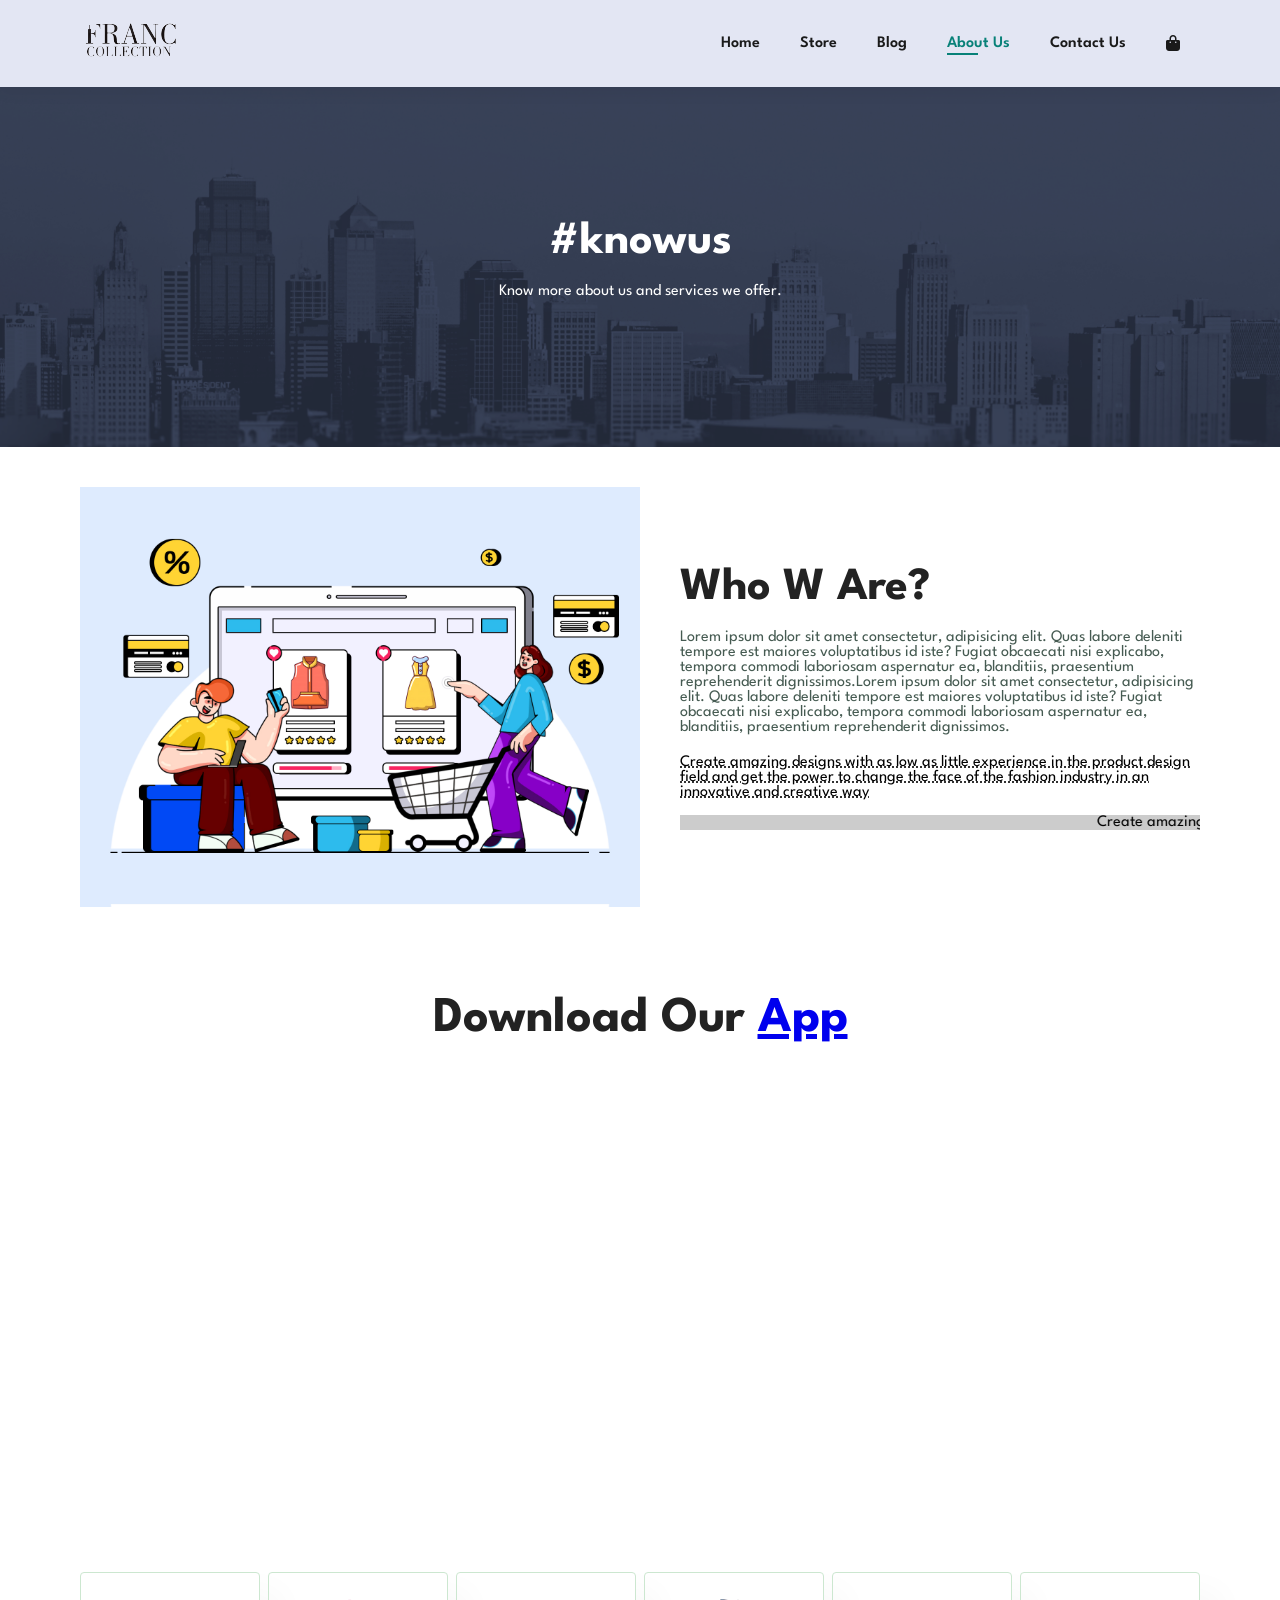
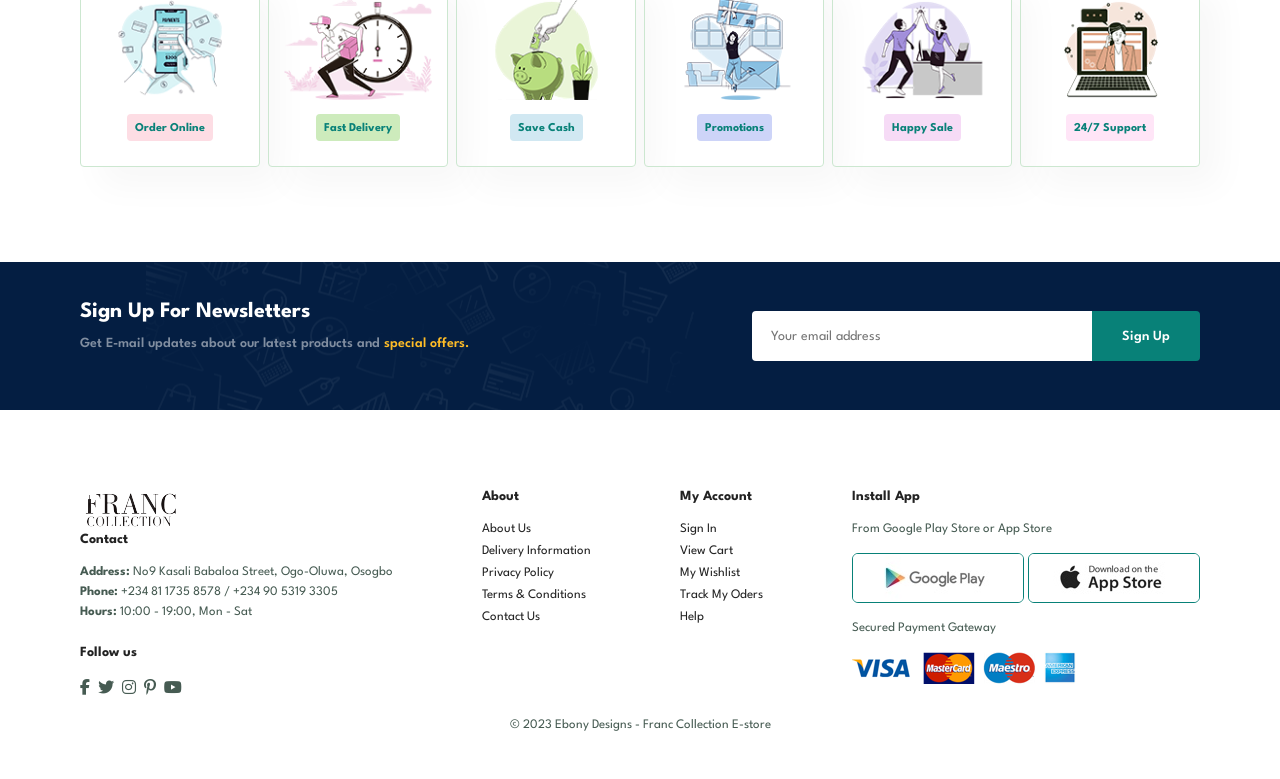
==== about.html @ 23399b06 "Add files via upload" ====
<!DOCTYPE html>
<html lang="en">
<head>
    <meta charset="UTF-8">
    <meta http-equiv="X-UA-Compatible" content="IE=edge">
    <meta name="viewport" content="width=device-width, initial-scale=1.0">
    <title>Franc</title>
    <link rel="stylesheet" href="https://cdnjs.cloudflare.com/ajax/libs/font-awesome/6.4.0/css/all.min.css" integrity="sha512-iecdLmaskl7CVkqkXNQ/ZH/XLlvWZOJyj7Yy7tcenmpD1ypASozpmT/E0iPtmFIB46ZmdtAc9eNBvH0H/ZpiBw==" crossorigin="anonymous" referrerpolicy="no-referrer">
    <link rel="stylesheet" href="style.css">
   
</head>
<body>

    <section id="header">
        <a href="#"><img src="img/franc.png" class="logos" alt="logo"></a>

        <div>
            <ul id="navbar">
                <li><a href="index.html">Home</a></li>
                <li><a href="store.html">Store</a></li>
                <li><a href="blog.html">Blog</a></li>
                <li><a class="active" href="about.html">About Us</a></li>
                <li><a href="contact.html">Contact Us</a></li>
                <li id="lg-bag"><a href="cart.html"><i class="fa-solid fa-shopping-bag"></i></a></li>
                <a href="#" id="close"><i class="fas fa-times"></i></a>
            </ul>
        </div>
        <div id="mobile">
            <a href="cart.html"><i class="fa-solid fa-shopping-bag"></i></a>
            <i id="bar" class="fas fa-outdent"></i>
        </div>
    </section>

    <section id="page-header" class="about-header">
        <h2>#knowus</h2>
        <p>Know more about us and services we offer.</p>
    </section>

    <section id="about-head" class="section-p1">
        <img src="img/about/a6.jpg" alt="">
        <div>
            <h2>Who W Are?</h2>
            <p>Lorem ipsum dolor sit amet consectetur, adipisicing elit. Quas labore deleniti tempore est maiores voluptatibus 
                id iste? Fugiat obcaecati nisi explicabo, tempora commodi laboriosam aspernatur ea, blanditiis, praesentium 
                reprehenderit dignissimos.Lorem ipsum dolor sit amet consectetur, adipisicing elit. Quas labore deleniti tempore
                est maiores voluptatibus id iste? Fugiat obcaecati nisi explicabo, tempora commodi laboriosam aspernatur ea, blanditiis,
                praesentium reprehenderit dignissimos.</p>

            <abbr title="">Create amazing designs with as low as little experience in the product design field and get the power to change 
                           the face of the fashion industry in an innovative and creative way</abbr>
            <br><br>
            <marquee bgcolor="#ccc" loop="-1" scrollamount="5" width="100%">Create amazing designs with as low as little experience in the 
                product design field and get the power to change the face of the fashion industry in an innovative and creative way</marquee>
        </div>
    </section>

    <section id="about-app" class="section-p1">
        <h1>Download Our <a href="#">App</a> </h1>
        <div class="video">
            <video autoplay muted loop src="img/about/1.mp4"></video>
        </div>
    </section>

    <section id="feature" class="section-p1">
        <div class="fe-box">
            <img src="/img/features/f1.png">
            <h6> Order Online</h6>
        </div>
        <div class="fe-box">
            <img src="/img/features/f2.png">
            <h6>Fast Delivery</h6>
        </div>
        <div class="fe-box">
            <img src="/img/features/f3.png">
            <h6>Save Cash</h6>
        </div>
        <div class="fe-box">
            <img src="/img/features/f4.png">
            <h6>Promotions</h6>
        </div>
        <div class="fe-box">
            <img src="/img/features/f5.png">
            <h6>Happy Sale</h6>
        </div>
        <div class="fe-box">
            <img src="/img/features/f6.png">
            <h6>24/7 Support</h6>
        </div>
    </section>

    <section id="newsletter" class="section-p1 section-m1">
        <div class="newstext">
            <h4>Sign Up For Newsletters</h4>
            <p>Get E-mail updates about our latest products and <span>special offers.</span></p>
        </div>
        <div class="form">
            <input type="text" placeholder="Your email address">
            <button  class="normal">Sign Up</button>
        </div>
    </section>

    <footer class="section-p1">
        <div class="col">
            <img src="img/franc.png" alt="">
            <h4>Contact</h4>
            <p><strong>Address:</strong> No9 Kasali Babaloa Street, Ogo-Oluwa, Osogbo</p>
            <p><strong>Phone:</strong> +234 81 1735 8578 / +234 90 5319 3305</p>
            <p><strong>Hours:</strong> 10:00 - 19:00, Mon - Sat</p>
            <div class="follow">
                <h4>Follow us</h4>
                <div class="icon">
                    <i class="fab fa-facebook-f"></i>
                    <i class="fab fa-twitter"></i>
                    <i class="fab fa-instagram"></i>
                    <i class="fab fa-pinterest-p"></i>
                    <i class="fab fa-youtube"></i>
                </div>
            </div>
        </div>

        <div class="col">
            <h4>About</h4>
            <a href="#">About Us</a>
            <a href="#">Delivery Information</a>
            <a href="#">Privacy Policy</a>
            <a href="#">Terms & Conditions</a>
            <a href="#">Contact Us</a>
        </div>

        <div class="col">
            <h4>My Account</h4>
            <a href="#">Sign In</a>
            <a href="#">View Cart</a>
            <a href="#">My Wishlist</a>
            <a href="#">Track My Oders</a>
            <a href="#">Help</a>
        </div>

        <div class="col install">
            <h4>Install App</h4>
            <p>From Google Play Store or App Store</p>
            <div class="row">
                <img src="img/pay/play.jpg" alt="">
                <img src="img/pay/app.jpg" alt="">
            </div>
            <p>Secured Payment Gateway</p> 
            <img class="logo" src="img/pay/pay.png" alt="">
        </div>
        
        <div class="copyright">
            <p>&copy; 2023 Ebony Designs - Franc Collection E-store</p>
        </div>
    </footer>
    

    <script src="script.js"></script>
</body>
</html>
---- style.css ----
@import url('https://fonts.googleapis.com/css2?family=Spartan:wght@100;200;300;400;500;600;800;900&display=swap');
*{
    margin: 0;
    padding: 0;
    box-sizing: border-box;
    font-family: 'Spartan', sans-serif;
}

h1{
    font-size: 50px;
    line-height: 64px;
    color: #222;
}

h2{
    font-size: 46px;
    line-height: 54px;
    color: #222;
}

h4{
    font-size: 20px;
    color: #222;
}

h6{
    font-weight: 700;
    font-size: 12px;
}

p{
    font-size: 16px;
    color: #465b52;
    margin: 15px 0 20px 0;
}

.section-p1{
    padding: 40px 80px;
}

.section-m1{
    margin: 40px 0;
}

button.normal{
    font-size: 14px;
    font-weight: 600;
    padding: 15px 30px;
    color: #000;
    background-color: #fff;
    border-radius: 4px;
    cursor: pointer;
    border: none;
    outline: none;
    transition: 0.2s;
}

button.white{
    font-size: 13px;
    font-weight: 600;
    padding: 11px 18px;
    color: #fff;
    background-color: transparent;
    cursor: pointer;
    border: 1px solid #fff;
    outline: none;
    transition: 0.2s;
}

body{
    width: 100%;
}

/* Header Part */
#header{
    display: flex;
    align-items: center;
    justify-content: space-between;
    padding: 20px 80px;
    background: #e3e6f3;
    box-shadow: 0 5px 15px rgba(0, 0, 0, 0.06);
    z-index: 999;
    position: sticky;
    top: 0;
    left: 0;
}

#navbar{
    display: flex;
    align-items: center;
    justify-content: center;
}

#navbar li{
    list-style: none;
    padding: 0 20px;
    position: relative;
}

#navbar li a{
    text-decoration: none;
    font-size: 16px;
    font-weight: 600;
    color: #1a1a1a;
    transition: 0.3s ease;
}

#navbar li a:hover,
#navbar li a.active{
    color: #088178; 
}

#navbar li a.active::after,
#navbar li a:hover::after{
    content: "";
    width: 30%;
    height: 2px;
    background: #088178;
    position: absolute;
    bottom: -4px;
    left: 20px;
}

#mobile{
    display: none;
    align-items: center;

}

#close{
    display: none;
}

/* Home Page */
#hero{
    background-image: url("img/cover.png");
    height: 90vh;
    width: 100%;
    background-size: cover;
    background-position: top 25% right 0;
    padding: 0 80px;
    display: flex;
    flex-direction: column;
    align-items: flex-start;
    justify-content: center;
}

#hero h4{
    padding-bottom: 15px;
}

#hero h1{
    color: #088178;
}

#hero button{
    background-image: url("img/button.png");
    background-repeat: no-repeat;
    background-color: transparent;
    color: #088178;
    border: 0;
    padding: 14px 80px 14px 65px;
    cursor: pointer;
    font-weight: 700;
    font-size: 15px;
}

#feature {
    display: flex;
    align-items: center;
    justify-content: space-between;
    flex-wrap: wrap;
}

#feature .fe-box{
    width: 180px;
    text-align: center;
    padding: 25px 15px;
    box-shadow: 20px 20px 34px rgba(0, 0, 0, 0.03);
    border: 1px solid #cce7d0;
    border-radius: 4px;
    margin: 15px 0;
}

#feature .fe-box:hover{
    box-shadow: 10px 10px 54px rgba(70, 62, 221, 0.1);
}

#feature .fe-box img{
    width: 100%;
    margin-bottom: 10px;
}

#feature .fe-box h6{
    padding: 9px 8px 6px 8px;
    display: inline-block;
    line-height: 1;
    border-radius: 4px;
    color: #088178;
    background-color: #fddde4;
}

#feature .fe-box:nth-child(2) h6{
    background-color: #cdebbc;
}

#feature .fe-box:nth-child(3) h6{
    background-color: #d1e8f2;
}

#feature .fe-box:nth-child(4) h6{
    background-color: #cdd4f8;
}

#feature .fe-box:nth-child(5) h6{
    background-color: #f6dbf6;
}

#feature .fe-box:nth-child(6) h6{
    background-color: #ffe5f7;
}

#product1{
    text-align: center;
}

#product1 .pro-container{
    display: flex;
    justify-content: space-between;
    padding-top: 20px;
    flex-wrap: wrap;
}

#product1 .pro{
    width: 23%;
    min-width: 250px;
    padding: 10px 12px;
    border: 1px solid #cce7d0;
    border-radius: 25px;
    cursor: pointer;
    box-shadow: 20px 20px 30px rgba(0, 0, 0, 0.02);
    margin: 15px 0;
    transition: 0.2s ease;
    position: relative;
}

#product1 .pro:hover{
    box-shadow: 20px 20px 30px rgba(0, 0, 0, 0.06);
}

#product1 .pro img{
    width: 100%;
    border-radius: 20px;
}

#product1 .pro .des{
    text-align: start;
    padding: 10px 0;
}

#product1 .pro .des span{
    color: #606063;
    font-size: 12px;

}

#product1 .pro .des h5{
    padding-top: 7px;
    color: #1a1a1a;
    font-size: 14px;
}

#product1 .pro .des i {
    font-size: 12px;
    color: rgb(243, 181, 25);
}

#product1 .pro .des h4{
    padding-top: 7px;
    font-size: 15px;
    font-weight: 700;
    color: #088178;
}

#product1 .pro .cart{
    width: 40px;
    height: 40px;
    line-height: 40px;
    border-radius: 50px;
    background-color: #e8f6ea;
    color: #088178;
    border: 1px solid #cce7d0;
    position: absolute;
    bottom: 20px;
    right: 10px;
}

#banner{
    display: flex;
    flex-direction: column;
    justify-content: center;
    align-items: center;
    text-align: center;
    background-image: url("img/banner/b2.jpg");
    width: 100%;
    height: 40vh;
    background-size: cover;
    background-position: center;
}

#banner h4{
    color: #fff;
    font-size: 16px;
}

#banner h2{
    color: #fff;
    font-size: 30px;
    padding: 10px 0;
}

#banner h2 span{
    color: #ef3636;
}

#banner button:hover{
    background: #088178;
    color: #fff;
}

#sm-banner{
    display: flex;
    justify-content: space-between;
    flex-wrap: wrap;
}

#sm-banner .banner-box{
    display: flex;
    flex-direction: column;
    justify-content: center;
    align-items: flex-start;
    background-image: url("img/banner/b10.jpg");
    min-width: 580px;
    height: 50vh;
    background-size: cover;
    background-position: center;
    padding: 30px;
}

#sm-banner .banner-box2{
    background-image: url("img/banner/b17.jpg");
}

#sm-banner h4{
    color: #fff;
    font-size: 20px;
    font-weight: 300;
}

#sm-banner h2{
    color: #fff;
    font-size: 28px;
    font-weight: 800;
}

#sm-banner span{
    color: #fff;
    font-size: 14px;
    font-weight: 500;
    padding-bottom: 15px;
}

#sm-banner .banner-box:hover button{
    background: #088178;
    border: 1px solid #088178;
}

#banner-3{
    display: flex;
    justify-content: space-between;
    flex-wrap: wrap;
    padding: 0 80px;
}

#banner-3 .banner-box{
    display: flex;
    flex-direction: column;
    justify-content: center;
    align-items: flex-start;
    background-image: url("img/banner/b18.jpg");
    min-width: 30%;
    height: 30vh;
    background-size: cover;
    background-position: center;
    padding: 20px;
    margin-bottom: 20px;
}

#banner-3 .banner-box2{
    background-image: url("img/banner/b7.jpg");
}

#banner-3 .banner-box3{
    background-image: url("img/banner/b4.jpg");
}

#banner-3 h2{
    color: #fff;
    font-weight: 900;
    font-size: 22px;
}

#banner-3 h3{
    color: #ec544e;
    font-weight: 800;
    font-size: 15px;
}

#newsletter{
    display: flex;
    justify-content: space-between;
    flex-wrap: wrap;
    align-items: center;
    background-image: url("img/banner/b14.png");
    background-repeat: no-repeat;
    background-position: 20% 30%;
    background-color: #041e42;
}

#newsletter h4{
    font-size: 22px;
    font-weight: 700;
    color: #fff;
}

#newsletter p{
    font-size: 14px;
    font-weight: 600;
    color: #818ea0;
}

#newsletter p span{
    color: #ffbd27;
}

#newsletter .form{
    display: flex;
    width: 40%;
}

#newsletter input{
    height: 3.125rem;
    padding: 0 1.25em;
    font-size: 14px;
    width: 100%;
    border: 1px solid transparent;
    border-radius: 4px;
    outline: none;
    border-top-right-radius: 0;
    border-bottom-right-radius: 0;
}

#newsletter button{
    background-color: #088178;
    color: #fff;
    white-space: nowrap;
    border-top-left-radius: 0;
    border-bottom-left-radius: 0;
}

footer{
    display: flex;
    flex-wrap: wrap;
    justify-content: space-between;
}

footer .col{
    display: flex;
    flex-direction: column;
    align-items: flex-start;
    margin-bottom: 20px;
}

footer .logo{
    margin-bottom: 30px;
}

footer h4{
    font-size: 14px;
    padding-bottom: 20px;
}

footer p{
    font-size: 13px;
    margin: 0 0 8px 0;
}

footer a{
    font-size: 13px;
    text-decoration: none;
    color: #222;
    margin-bottom: 10px;
}

footer .follow{
    margin-top: 20px;
}

footer .follow i{
    color: #465b52;
    padding-right: 4px;
    cursor: pointer;
}

footer .install .row img{
    border: 1px solid #088178;
    border-radius: 6px;
}

footer .install img{
    margin: 10px 0 15px 0;
}

footer .follow i:hover,
footer a:hover{
    color: #088178;
}


footer .copyright{
    width: 100%;
    text-align: center;
}

/*Store Page*/
#page-header{
    background-image: url("img/banner/b1.jpg");
    width: 100%;
    height: 40vh;
    background-size: cover;
    display: flex;
    justify-content: center;
    text-align: center;
    flex-direction: column;
    padding: 14px;
}

#page-header h2,
#page-header p{
    color: #fff;
}

#pagination{
    text-align: center;
}

#pagination a{
    text-decoration: none;
    background-color: #088178;
    padding: 15px 20px;
    border-radius: 4px;
    color: #fff;
    font-weight: 600;
}

#pagination a i{
    font-size: 16px;
    font-weight: 600;
}

/* Single Product */

#prodetails{
    display: flex;
    margin-top: 20px;
}

#prodetails .single-pro-image{
    width: 40%;
    margin-right: 50px;
}

.small-img-group{
    display: flex;
    justify-content: space-between;
}

.small-img-col{
    flex-basis: 24%;
    cursor: pointer;
}

#prodetails .single-pro-details{
    width: 50%;
    padding-top: 30px;
}

#prodetails .single-pro-details h4{
    padding: 40px 0 20px 0;
}

#prodetails .single-pro-details h2{
    font-size: 26px;
}

#prodetails .single-pro-details select{
    display: block;
    padding: 5px 10px;
    margin-bottom: 10px;
}

#prodetails .single-pro-details input{
    width: 50px;
    height: 47px;
    padding-left: 10px;
    font-size: 16px;
    margin-right: 10px;
}

#prodetails .single-pro-details input:focus{
    outline: none;
}

#prodetails .single-pro-details button{
    background: #088178;
    color: #fff;
}

#prodetails .single-pro-details span{
    line-height: 25px;
}

/*Blog Page*/
#page-header.blog-header{
    background-image: url(img/banner/b19.jpg);
}

#blog{
    padding: 150px 150px 0 150px;
}

#blog .blog-box{
    display: flex;
    align-items: center;
    width: 100%;
    position: relative;
    padding-bottom: 90px;
}

#blog .blog-img{
    width: 50%;
    margin-right: 40px;
}

#blog img{
    width: 100%;
    height: 300px;
    object-fit: cover;
}

#blog .blog-details{
    width: 50%;
}

#blog .blog-details a{
    text-decoration: none;
    font-size: 11px;
    color: #000;
    font-weight: 700;
    position: relative;
}

#blog .blog-details a::after{
    content: "";
    width: 50px;
    height: 1px;
    background-color: #000;
    position: absolute;
    top: 4px;
    right: -60px;
}

#blog .blog-details a:hover{
    color: #088178;
    transition: 0.3s;
}

#blog .blog-details a:hover::after{
    background-color: #088178;
}

#blog .blog-box h1{
    position: absolute;
    top: -40px;
    left: 0;
    font-size: 70px;
    font-weight: 700;
    color: #c9cbce;
    z-index: -9;
}

/*About Page*/
#page-header.about-header{
    background-image: url(img/about/banner.png);
}

#about-head{
    display: flex;
    align-items: center;
}

#about-head img{
    width: 50%;
    height: auto;
}

#about-head div{
    padding-left: 40px;
}

#about-app{
    text-align: center;
}

#about-app .video{
    width: 70%;
    height: 100%;
    margin: 30px auto 0 auto;
}

#about-app .video video{
    width: 100%;
    height: 100%;
    border-radius: 30px;
}

/*Contact Page*/
#contact-details{
    display: flex;
    align-items: center;
    justify-content: space-between;
}

#contact-details .details{
    width: 40%;
}

#contact-details .details span,
#form-details form span{
    font-size: 12px;
}

#contact-details .details h2,
#form-details form h2{
    font-size: 26px;
    line-height: 35px;
    padding: 20px 0;
}

#contact-details .details h3{
    font-size: 16px;
    padding-bottom: 15px;
}

#contact-details .details li{
    list-style: none;
    display: flex;
    padding: 10px 0;
}

#contact-details .details li i{
    font-size: 14px;
    padding-right: 22px;
}

#contact-details .details li p{
    margin: 0;
    font-size: 14px;
}

#contact-details .map iframe{
    width: 100%;
    height: 100%;
}

#contact-details .map{
    width: 55%;
    height: 400px;
}

#form-details{
    display: flex;
    justify-content: space-between;
    margin: 30px;
    padding: 80px;
    border: 1px solid #e1e1e1;
}

#form-details form{
    width: 65%;
    display: flex;
    flex-direction: column;
    align-items: flex-start;
}

#form-details form input,
#form-details form textarea{
    width: 100%;
    padding: 12px 15px;
    outline: none;
    margin-bottom: 20px;
    border: 1px solid #e1e1e1;
}

#form-details form button{
    background-color: #088178;
    color: #fff;
}

#form-details .people div{
    padding-bottom: 25px;
    display: flex;
    align-items: flex-start;
}

#form-details .people div img{
    width: 65px;
    height: 65px;
    object-fit: cover;
    margin-right: 15px;
}

#form-details .people div p{
    margin: 0;
    font-size: 13px;
    line-height: 25px;
}

#form-details .people div p span{
    display: block;
    font-size: 16px;
    font-weight: 600;
    color: #000;
}

/*Cart Page*/

#cart{
    overflow-x: auto;
}

#cart table{
    width: 100%;
    border-collapse: collapse;
    table-layout: fixed;
    white-space: nowrap;
}

#cart table img{
    width: 70px;
}

#cart table td:nth-child(1){
    width: 100px;
    text-align: center;
}

#cart table td:nth-child(2){
    width: 150px;
    text-align: center;
}

#cart table td:nth-child(3){
    width: 250px;
    text-align: center;
}

#cart table td:nth-child(4),
#cart table td:nth-child(5),
#cart table td:nth-child(6){
    width: 150px;
    text-align: center;
}

#cart table td:nth-child(5) input{
    width: 70px;
    padding: 10px 5px 10px 15px;
}

#cart table thead{
    border: 1px solid #e2e9e1;
    border-left: none;
    border-right: none;
}

#cart table thead td{
    font-weight: 700;
    font-size: 13px;
    padding: 18px 0;
}

#cart table tbody tr td{
    padding-top: 15px;
}

#cart table tbody td{
    font-size: 13px;
}

#cart-add{
    display: flex;
    flex-wrap: wrap;
    justify-content: space-between;
}

#coupon{
    width: 50%;
    margin-bottom: 30px;
}

#coupon h3,
#subtotal h3{
    padding-bottom: 15px;
}

#coupon input{
    padding: 10px 20px;
    outline: none;
    width: 60%;
    margin-right: 10px;
    border: 1px solid #e2e9e1;
}

#coupon button,
#subtotal button{
    background-color: #088178;
    color: #fff;
    padding: 12px 20px;
}

#subtotal{
    width: 50%;
    margin-bottom: 30px;
    border: 1px solid #e2e9e1;
    padding: 30px;
}

#subtotal table{
    border-collapse: collapse;
    width: 100%;
    margin-bottom: 20px;
}

#subtotal table td{
    width: 50%;
    border: 1px solid #e2e9e1;
    padding: 10px;
    font-size: 13px;
}


/*Media Query*/

@media (max-width:799px) {
    .section-p1 {
        padding: 40px 40px;
    }

    #navbar {
        display: flex;
        flex-direction: column;
        align-items: flex-start;
        justify-content: flex-start;
        position: fixed;
        top: 0;
        right: -300px;
        height: 100vh;
        width: 300px;
        background-color: #e3e6f3;
        box-shadow: 0 40px 60px rgba(0, 0, 0, 0.1);
        padding: 80px 0 0 10px;
        transition: 0.3s;
    }

    #navbar.active{
        right:0px;
    }

    #navbar li{
        margin-bottom: 25px;
    }

    #mobile{
        display: flex;
        align-items: center;
    }

    #mobile i{
        color: #1a1a1a;
        font-size: 24px;
        padding-left: 20px;
    }

    #close{
        position: absolute;
        top: 30px;
        left: 30px;
        color: #222;
        font-size: 24px;
        display: initial;
    }

    #lg-bag{
        display: none;
    }

    #hero {       
        height: 70vh;
        padding: 0 80px;
        background-position: top 30% right 30%;
    }

    #feature {
        justify-content: center;
    }

    #feature .fe-box {
    margin: 15px 15px;
    }
    
    #product1 .pro-container {
    justify-content: center;
    }

    #product1 .pro{
        margin: 15px;
    }

    #banner {
        height: 20vh;
    }

    #sm-banner .banner-box {
        min-width: 100%;
        height: 30vh;
        padding: 30px;
    }

    #banner-3{
        padding: 0 40px;
    }

    #banner-3 .banner-box{
        width: 100%;
    }

    #newsletter .form{
        width: 70%;
    }

    /*Contact Page*/
    #form-details{
        padding: 40px;
    }
    #form-details form{
        width: 50%;
    }
}

@media (max-width:477px) {
    .section-p1{
        padding: 20px;
    }
    #header {
        padding: 10px 30px;
    }
    h1{
        font-size: 38px;
    }
    h2{
        font-size: 32px;
    }
    #hero {
        padding: 0 20px;
        background-position: top 30% right 20%;
    }
    #feature{
        justify-content: space-between;
    }
    #feature .fe-box{
        width: 155px;
        margin: 0 0 15px 0;
    }
    #product1 .pro{
        width: 100%;
    }
    #banner{
        height: 40vh;
    }
    #sm-banner .banner-box{
        height: 40vh;
    }
    #sm-banner .banner-box2{
        margin-top: 20px;
    }
    #banner-3{
        padding: 0 20px;
    }
    #banner-3 .banner-box{
        width: 100%;
    }
    #newsletter{
        padding: 40px 20px;
    }
    #newsletter .form{
        width: 100%;
    }
    footer .copyright{
        text-align: start;
    }

    /* Single Product */
    #prodetails{
        display: flex;
        flex-direction: column;
    }
    #prodetails .single-pro-image{
        width: 100%;
        margin-right: 0px;
    }
    #prodetails .single-pro-details{
        width: 100%;
    }

    /*Blog Page*/
    #blog{
        padding: 100px 20px 0 20px;
    }
    #blog .blog-box{
        display: flex;
        flex-direction: column;
        align-items: flex-start;
    }
    #blog .blog-img{
        width: 100%;
        margin-right: 0;
        margin-bottom: 30px;
    }
    #blog .blog-details {
        width: 100%;
    }

    /*About Page*/
    #about-head{
        flex-direction: column;
    }
    #about-head img{
        width: 100%;
        margin-bottom: 20px;
    }
    #about-head div{
        padding-left: 0px;
    } 
    #about-app .video{
        width: 100%;
    }

    /*Contact Page*/
    #contact-details{
        flex-direction: column;
    }
    #contact-details .details{
        width: 100%;
        margin-bottom: 30px;
    }
    #contact-details .map{
        width: 100%;
    }
    #form-details{
        margin: 10px;
        padding: 30px 10px;
        flex-wrap: wrap;
    }
    #form-details form{
        width: 100%;
        margin-bottom: 30px;
    }

    /*Cart Page*/
    #cart-add {
        flex-direction: column;
    }
    #coupon {
        width: 100%;
    }
    #subtotal {
        width: 100%;
        padding: 20px;
    }

}
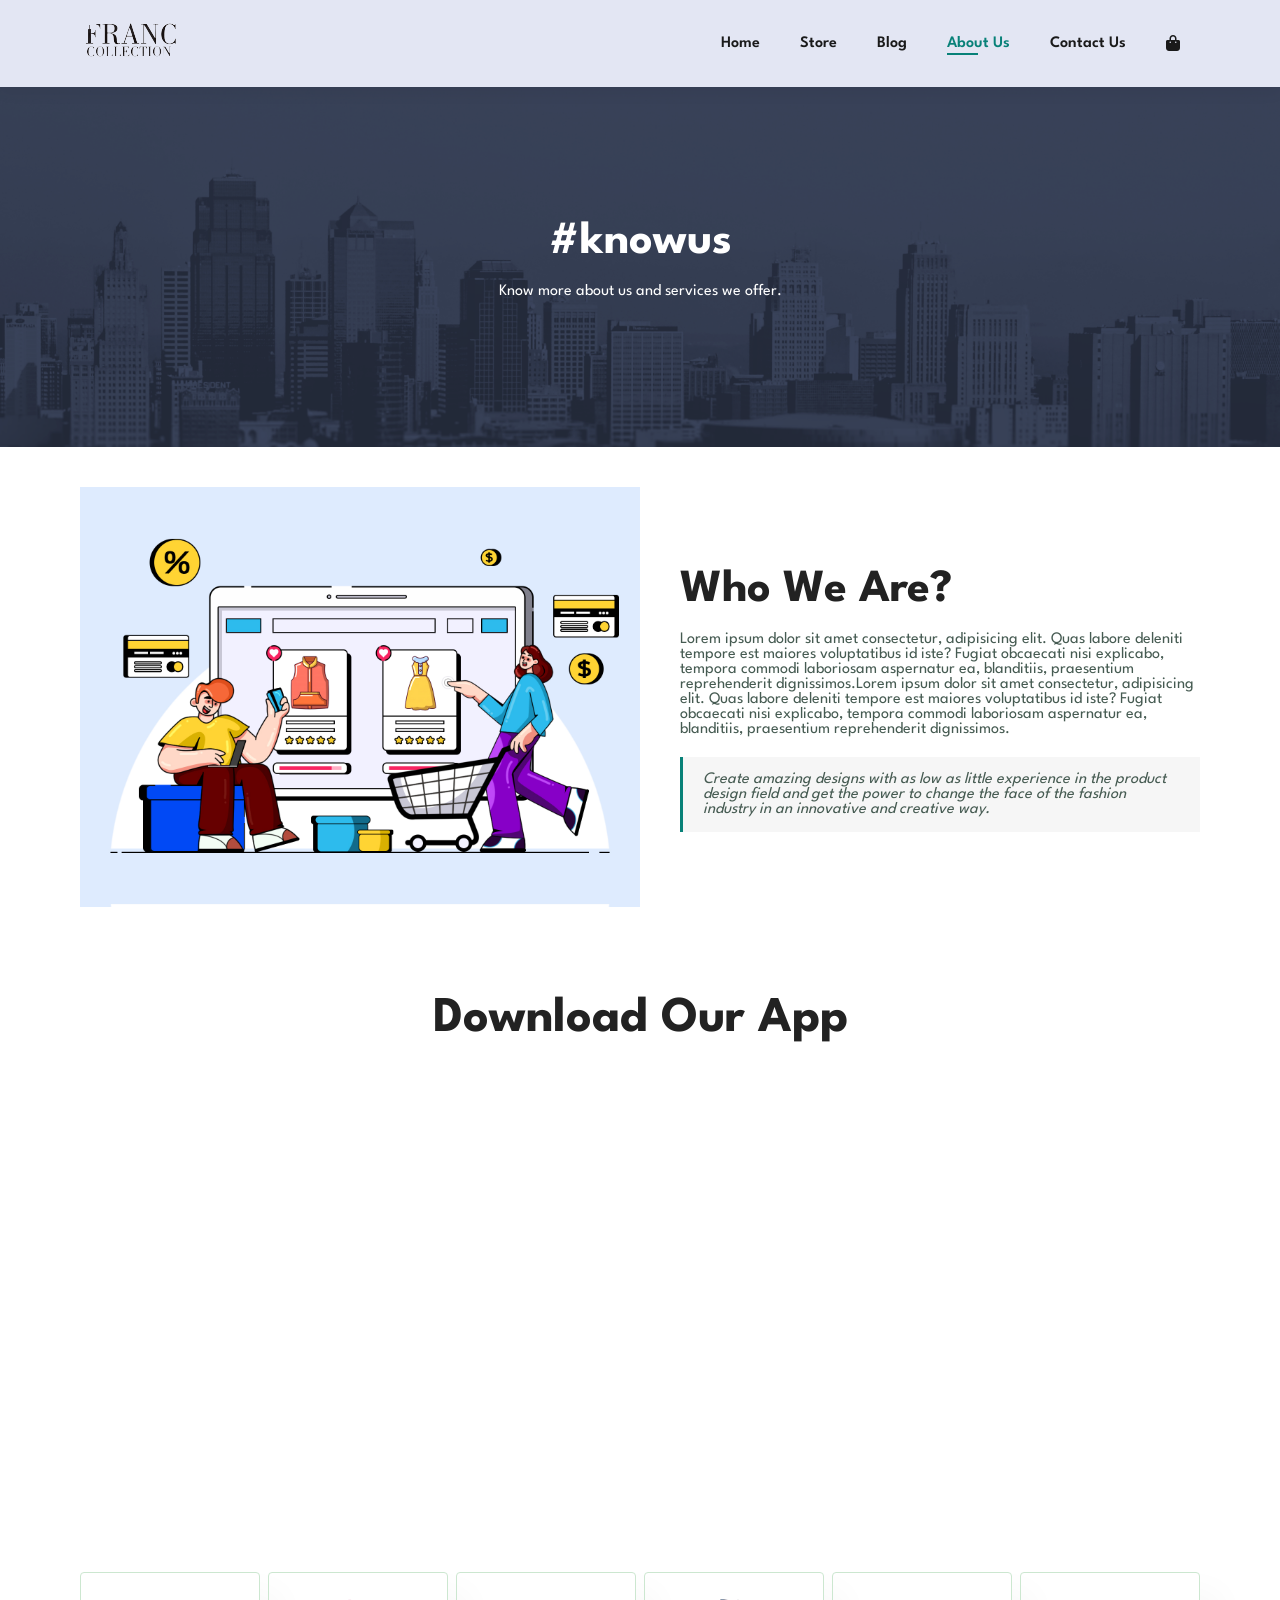
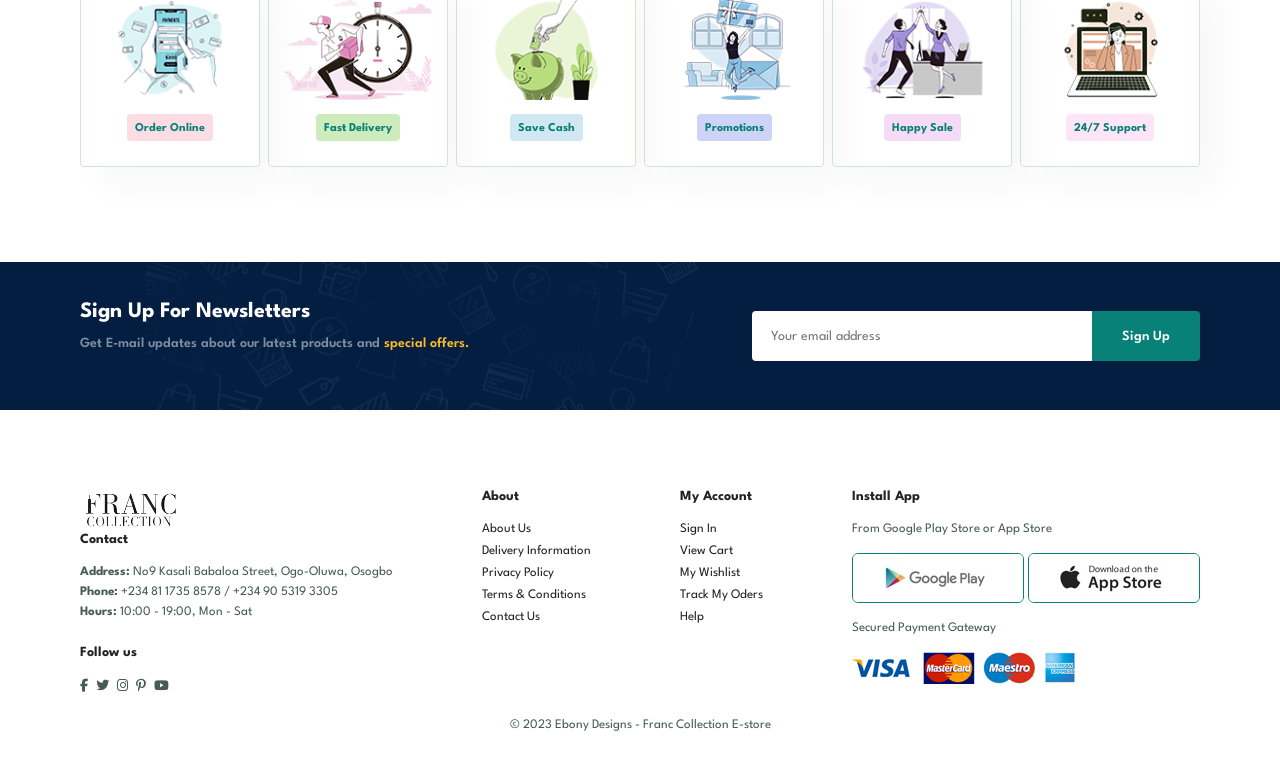
==== commit a4e22c06: "Add files via upload" ====
--- a/about.html
+++ b/about.html
@@ -4,7 +4,9 @@
     <meta charset="UTF-8">
     <meta http-equiv="X-UA-Compatible" content="IE=edge">
     <meta name="viewport" content="width=device-width, initial-scale=1.0">
-    <title>Franc</title>
+    <title>About Us | Franc Collection</title>
+    <meta name="description" content="Learn about Franc Collection and the story behind our fashion brand.">
+    <link rel="icon" type="image/png" href="img/franc.png">
     <link rel="stylesheet" href="https://cdnjs.cloudflare.com/ajax/libs/font-awesome/6.4.0/css/all.min.css" integrity="sha512-iecdLmaskl7CVkqkXNQ/ZH/XLlvWZOJyj7Yy7tcenmpD1ypASozpmT/E0iPtmFIB46ZmdtAc9eNBvH0H/ZpiBw==" crossorigin="anonymous" referrerpolicy="no-referrer">
     <link rel="stylesheet" href="style.css">
    
@@ -12,7 +14,7 @@
 <body>
 
     <section id="header">
-        <a href="#"><img src="img/franc.png" class="logos" alt="logo"></a>
+        <a href="index.html"><img src="img/franc.png" class="logos" alt="Franc Collection"></a>
 
         <div>
             <ul id="navbar">
@@ -21,13 +23,13 @@
                 <li><a href="blog.html">Blog</a></li>
                 <li><a class="active" href="about.html">About Us</a></li>
                 <li><a href="contact.html">Contact Us</a></li>
-                <li id="lg-bag"><a href="cart.html"><i class="fa-solid fa-shopping-bag"></i></a></li>
-                <a href="#" id="close"><i class="fas fa-times"></i></a>
+                <li id="lg-bag"><a href="cart.html" aria-label="View cart"><i class="fa-solid fa-shopping-bag" aria-hidden="true"></i><span class="cart-count">0</span></a></li>
+                <button type="button" id="close" class="icon-btn" aria-label="Close menu"><i class="fas fa-times" aria-hidden="true"></i></button>
             </ul>
         </div>
         <div id="mobile">
-            <a href="cart.html"><i class="fa-solid fa-shopping-bag"></i></a>
-            <i id="bar" class="fas fa-outdent"></i>
+            <a href="cart.html" aria-label="View cart"><i class="fa-solid fa-shopping-bag" aria-hidden="true"></i><span class="cart-count">0</span></a>
+            <button type="button" id="bar" class="icon-btn" aria-label="Open menu"><i class="fas fa-outdent" aria-hidden="true"></i></button>
         </div>
     </section>
 
@@ -37,53 +39,50 @@
     </section>
 
     <section id="about-head" class="section-p1">
-        <img src="img/about/a6.jpg" alt="">
+        <img src="img/about/a6.jpg" alt="Franc Collection design studio">
         <div>
-            <h2>Who W Are?</h2>
-            <p>Lorem ipsum dolor sit amet consectetur, adipisicing elit. Quas labore deleniti tempore est maiores voluptatibus 
-                id iste? Fugiat obcaecati nisi explicabo, tempora commodi laboriosam aspernatur ea, blanditiis, praesentium 
+            <h2>Who We Are?</h2>
+            <p>Lorem ipsum dolor sit amet consectetur, adipisicing elit. Quas labore deleniti tempore est maiores voluptatibus
+                id iste? Fugiat obcaecati nisi explicabo, tempora commodi laboriosam aspernatur ea, blanditiis, praesentium
                 reprehenderit dignissimos.Lorem ipsum dolor sit amet consectetur, adipisicing elit. Quas labore deleniti tempore
                 est maiores voluptatibus id iste? Fugiat obcaecati nisi explicabo, tempora commodi laboriosam aspernatur ea, blanditiis,
                 praesentium reprehenderit dignissimos.</p>
 
-            <abbr title="">Create amazing designs with as low as little experience in the product design field and get the power to change 
-                           the face of the fashion industry in an innovative and creative way</abbr>
-            <br><br>
-            <marquee bgcolor="#ccc" loop="-1" scrollamount="5" width="100%">Create amazing designs with as low as little experience in the 
-                product design field and get the power to change the face of the fashion industry in an innovative and creative way</marquee>
+            <blockquote>Create amazing designs with as low as little experience in the product design field and get the power to change
+                the face of the fashion industry in an innovative and creative way.</blockquote>
         </div>
     </section>
 
     <section id="about-app" class="section-p1">
-        <h1>Download Our <a href="#">App</a> </h1>
+        <h1>Download Our App</h1>
         <div class="video">
-            <video autoplay muted loop src="img/about/1.mp4"></video>
+            <video autoplay muted loop playsinline aria-hidden="true" src="img/about/1.mp4"></video>
         </div>
     </section>
 
     <section id="feature" class="section-p1">
         <div class="fe-box">
-            <img src="/img/features/f1.png">
+            <img src="img/features/f1.png" alt="">
             <h6> Order Online</h6>
         </div>
         <div class="fe-box">
-            <img src="/img/features/f2.png">
+            <img src="img/features/f2.png" alt="">
             <h6>Fast Delivery</h6>
         </div>
         <div class="fe-box">
-            <img src="/img/features/f3.png">
+            <img src="img/features/f3.png" alt="">
             <h6>Save Cash</h6>
         </div>
         <div class="fe-box">
-            <img src="/img/features/f4.png">
+            <img src="img/features/f4.png" alt="">
             <h6>Promotions</h6>
         </div>
         <div class="fe-box">
-            <img src="/img/features/f5.png">
+            <img src="img/features/f5.png" alt="">
             <h6>Happy Sale</h6>
         </div>
         <div class="fe-box">
-            <img src="/img/features/f6.png">
+            <img src="img/features/f6.png" alt="">
             <h6>24/7 Support</h6>
         </div>
     </section>
@@ -93,15 +92,15 @@
             <h4>Sign Up For Newsletters</h4>
             <p>Get E-mail updates about our latest products and <span>special offers.</span></p>
         </div>
-        <div class="form">
-            <input type="text" placeholder="Your email address">
-            <button  class="normal">Sign Up</button>
-        </div>
+        <form class="form" data-newsletter-form novalidate>
+            <input type="email" placeholder="Your email address" aria-label="Email address" required>
+            <button type="submit" class="normal">Sign Up</button>
+        </form>
     </section>
 
     <footer class="section-p1">
         <div class="col">
-            <img src="img/franc.png" alt="">
+            <img src="img/franc.png" alt="Franc Collection">
             <h4>Contact</h4>
             <p><strong>Address:</strong> No9 Kasali Babaloa Street, Ogo-Oluwa, Osogbo</p>
             <p><strong>Phone:</strong> +234 81 1735 8578 / +234 90 5319 3305</p>
@@ -109,28 +108,28 @@
             <div class="follow">
                 <h4>Follow us</h4>
                 <div class="icon">
-                    <i class="fab fa-facebook-f"></i>
-                    <i class="fab fa-twitter"></i>
-                    <i class="fab fa-instagram"></i>
-                    <i class="fab fa-pinterest-p"></i>
-                    <i class="fab fa-youtube"></i>
+                    <a href="#" aria-label="Facebook"><i class="fab fa-facebook-f" aria-hidden="true"></i></a>
+                    <a href="#" aria-label="Twitter"><i class="fab fa-twitter" aria-hidden="true"></i></a>
+                    <a href="#" aria-label="Instagram"><i class="fab fa-instagram" aria-hidden="true"></i></a>
+                    <a href="#" aria-label="Pinterest"><i class="fab fa-pinterest-p" aria-hidden="true"></i></a>
+                    <a href="#" aria-label="YouTube"><i class="fab fa-youtube" aria-hidden="true"></i></a>
                 </div>
             </div>
         </div>
 
         <div class="col">
             <h4>About</h4>
-            <a href="#">About Us</a>
+            <a href="about.html">About Us</a>
             <a href="#">Delivery Information</a>
             <a href="#">Privacy Policy</a>
             <a href="#">Terms & Conditions</a>
-            <a href="#">Contact Us</a>
+            <a href="contact.html">Contact Us</a>
         </div>
 
         <div class="col">
             <h4>My Account</h4>
             <a href="#">Sign In</a>
-            <a href="#">View Cart</a>
+            <a href="cart.html">View Cart</a>
             <a href="#">My Wishlist</a>
             <a href="#">Track My Oders</a>
             <a href="#">Help</a>
@@ -140,11 +139,11 @@
             <h4>Install App</h4>
             <p>From Google Play Store or App Store</p>
             <div class="row">
-                <img src="img/pay/play.jpg" alt="">
-                <img src="img/pay/app.jpg" alt="">
+                <img src="img/pay/play.jpg" alt="Get it on Google Play">
+                <img src="img/pay/app.jpg" alt="Download on the App Store">
             </div>
             <p>Secured Payment Gateway</p> 
-            <img class="logo" src="img/pay/pay.png" alt="">
+            <img class="logo" src="img/pay/pay.png" alt="Accepted payment methods">
         </div>
         
         <div class="copyright">
--- a/style.css
+++ b/style.css
@@ -131,6 +131,44 @@
     display: none;
 }
 
+.icon-btn{
+    background: none;
+    border: none;
+    padding: 0;
+    margin: 0;
+    cursor: pointer;
+    font: inherit;
+    color: inherit;
+    -webkit-appearance: none;
+    appearance: none;
+}
+
+#lg-bag a,
+#mobile a{
+    position: relative;
+    display: inline-flex;
+}
+
+.cart-count{
+    position: absolute;
+    top: -8px;
+    right: -10px;
+    min-width: 16px;
+    height: 16px;
+    padding: 0 3px;
+    border-radius: 50px;
+    background-color: #088178;
+    color: #fff;
+    font-size: 10px;
+    font-weight: 700;
+    line-height: 16px;
+    text-align: center;
+}
+
+.cart-count[hidden]{
+    display: none;
+}
+
 /* Home Page */
 #hero{
     background-image: url("img/cover.png");
@@ -220,18 +258,18 @@
     background-color: #ffe5f7;
 }
 
-#product1{
+.products{
     text-align: center;
 }
 
-#product1 .pro-container{
+.products .pro-container{
     display: flex;
     justify-content: space-between;
     padding-top: 20px;
     flex-wrap: wrap;
 }
 
-#product1 .pro{
+.products .pro{
     width: 23%;
     min-width: 250px;
     padding: 10px 12px;
@@ -244,45 +282,45 @@
     position: relative;
 }
 
-#product1 .pro:hover{
+.products .pro:hover{
     box-shadow: 20px 20px 30px rgba(0, 0, 0, 0.06);
 }
 
-#product1 .pro img{
+.products .pro img{
     width: 100%;
     border-radius: 20px;
 }
 
-#product1 .pro .des{
+.products .pro .des{
     text-align: start;
     padding: 10px 0;
 }
 
-#product1 .pro .des span{
+.products .pro .des span{
     color: #606063;
     font-size: 12px;
 
 }
 
-#product1 .pro .des h5{
+.products .pro .des h5{
     padding-top: 7px;
     color: #1a1a1a;
     font-size: 14px;
 }
 
-#product1 .pro .des i {
+.products .pro .des i {
     font-size: 12px;
     color: rgb(243, 181, 25);
 }
 
-#product1 .pro .des h4{
+.products .pro .des h4{
     padding-top: 7px;
     font-size: 15px;
     font-weight: 700;
     color: #088178;
 }
 
-#product1 .pro .cart{
+.products .pro .cart{
     width: 40px;
     height: 40px;
     line-height: 40px;
@@ -290,9 +328,21 @@
     background-color: #e8f6ea;
     color: #088178;
     border: 1px solid #cce7d0;
+    padding: 0;
+    font-size: 14px;
+    cursor: pointer;
+    -webkit-appearance: none;
+    appearance: none;
+    transition: 0.2s ease;
     position: absolute;
     bottom: 20px;
     right: 10px;
+}
+
+.products .pro .cart.added{
+    background-color: #088178;
+    color: #fff;
+    border-color: #088178;
 }
 
 #banner{
@@ -506,6 +556,10 @@
     margin-top: 20px;
 }
 
+footer .follow a{
+    text-decoration: none;
+}
+
 footer .follow i{
     color: #465b52;
     padding-right: 4px;
@@ -718,6 +772,15 @@
     padding-left: 40px;
 }
 
+#about-head blockquote{
+    margin: 15px 0 0 0;
+    padding: 15px 20px;
+    border-left: 3px solid #088178;
+    background-color: #f6f6f6;
+    font-style: italic;
+    color: #465b52;
+}
+
 #about-app{
     text-align: center;
 }
@@ -847,6 +910,40 @@
 
 #cart{
     overflow-x: auto;
+}
+
+#cart table td .icon-btn{
+    font-size: 16px;
+    color: #ef3636;
+}
+
+#cart table td .icon-btn:hover{
+    color: #c92222;
+}
+
+#cart-empty{
+    text-align: center;
+    padding: 20px 0;
+}
+
+#cart-empty a{
+    color: #088178;
+    font-weight: 600;
+}
+
+.form-msg{
+    width: 100%;
+    font-size: 13px;
+    font-weight: 600;
+    margin-top: 8px;
+}
+
+.form-msg.success{
+    color: #088178;
+}
+
+.form-msg.error{
+    color: #ef3636;
 }
 
 #cart table{
@@ -1028,11 +1125,11 @@
     margin: 15px 15px;
     }
     
-    #product1 .pro-container {
+    .products .pro-container {
     justify-content: center;
     }
 
-    #product1 .pro{
+    .products .pro{
         margin: 15px;
     }
 
@@ -1091,7 +1188,7 @@
         width: 155px;
         margin: 0 0 15px 0;
     }
-    #product1 .pro{
+    .products .pro{
         width: 100%;
     }
     #banner{
